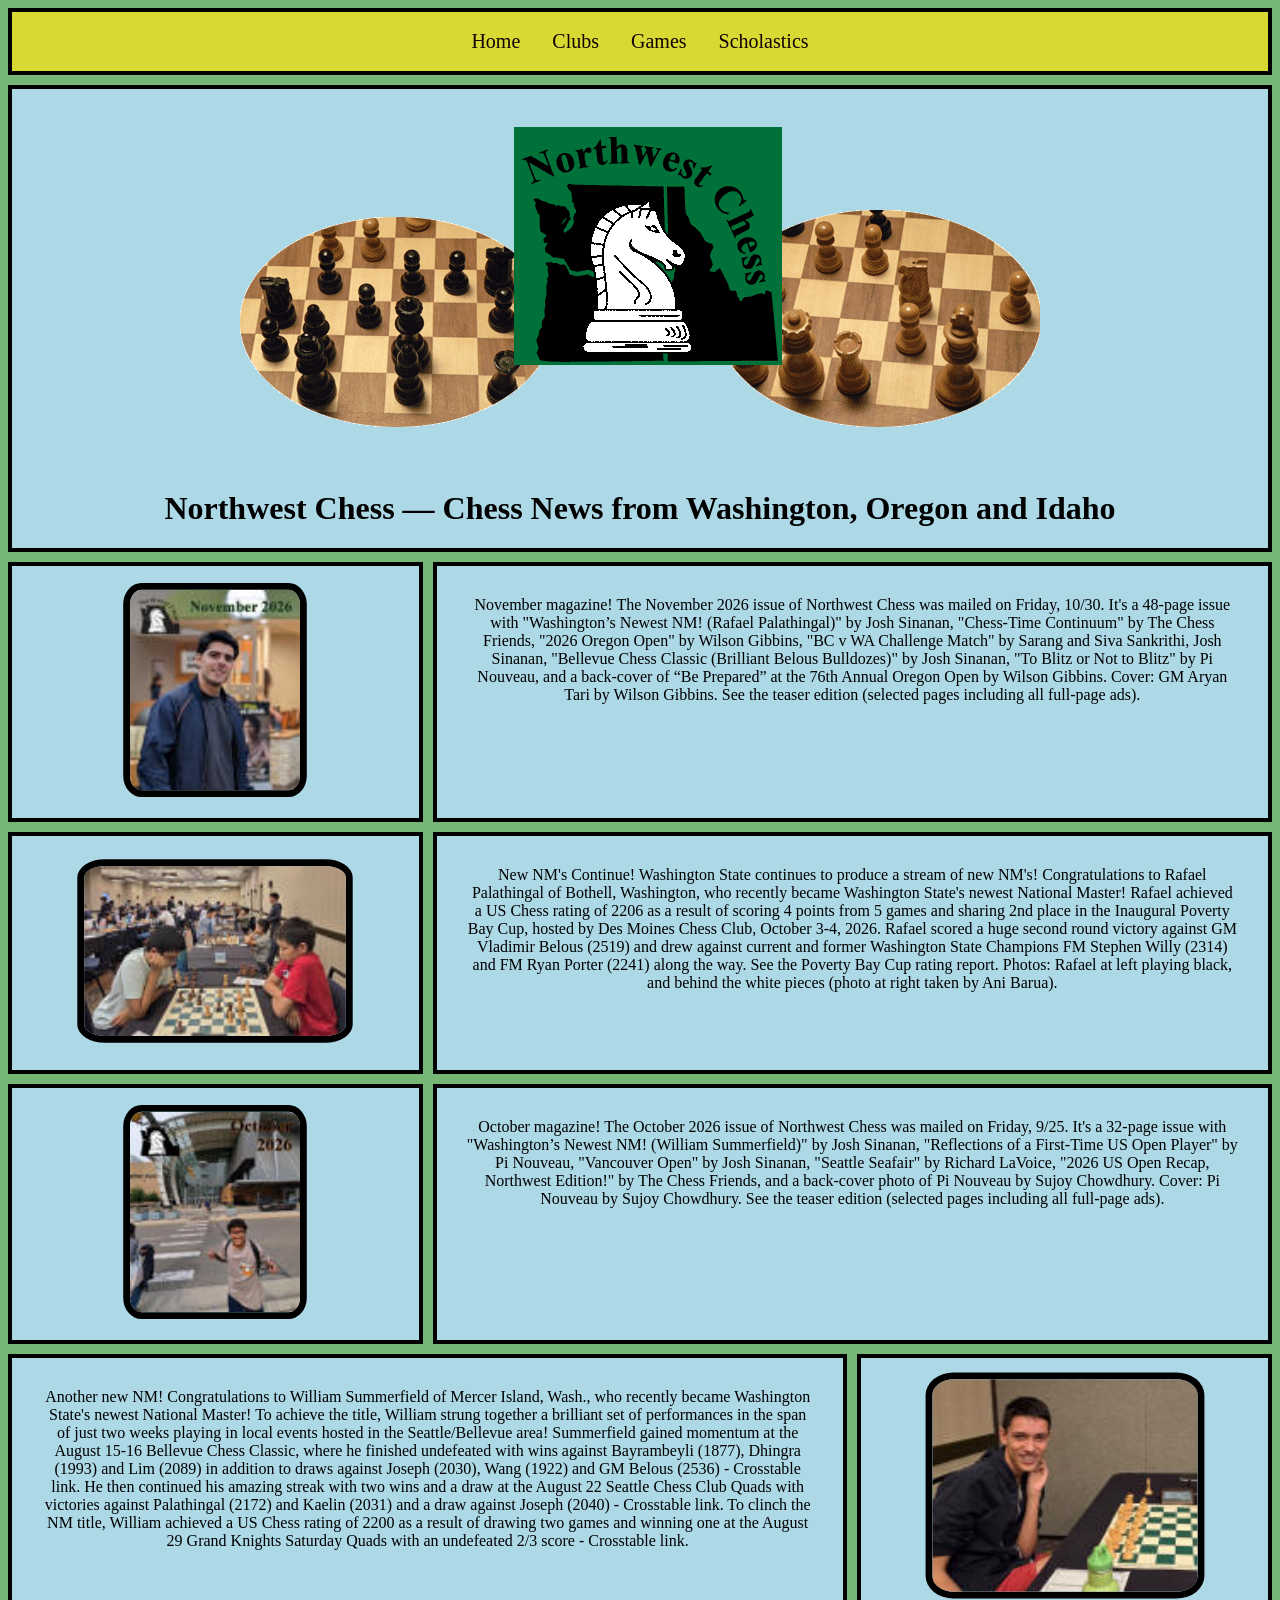
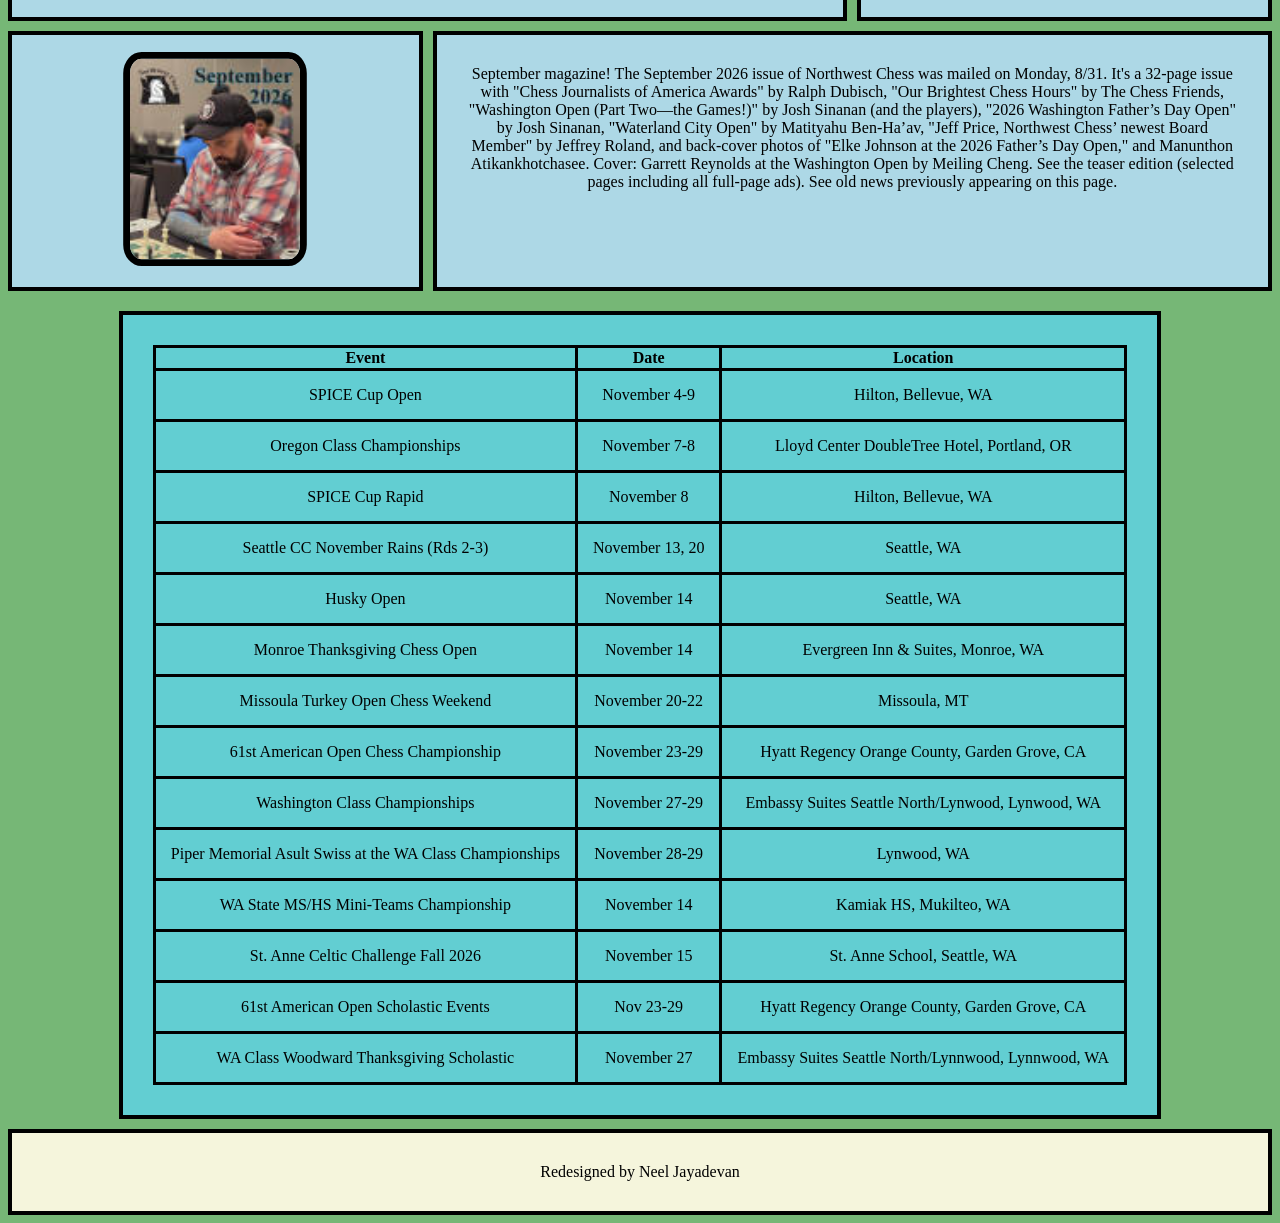
==== index.html @ 4ca31f3a "table" ====
<!DOCTYPE html>
<html lang="en">
<head>
    <meta charset="UTF-8">
    <meta name="viewport" content="width=device-width, initial-scale=1.0">
    <title>Welcome to Northwest Chess!</title>
    <link rel="stylesheet" href="css/style.css">
</head>
<body>
    <div class="grid-container">
        <div style="background-color: rgb(217, 217, 52);" class="nav-menu grid-item nav">
            <ul class="nav">
                <li><a href="index.html">Home</a></li>
                <li><a href="">Clubs</a></li>
                <li><a href="">Games</a></li>
                <li><a href="">Scholastics</a></li>
            </ul>
        </div>
        <div class="grid-item main-img"><img class="image1" src="images/NWC_banner.png">
            <h1>Northwest Chess — Chess News from Washington, Oregon and Idaho</h1>
        </div>
        <div class="grid-item main1">November magazine! The November 2026 issue of Northwest Chess was mailed on Friday, 10/30. It's a 48-page issue with "Washington’s Newest NM! (Rafael Palathingal)" by Josh Sinanan, "Chess-Time Continuum" by The Chess Friends, "2026 Oregon Open" by Wilson Gibbins, "BC v WA Challenge Match" by Sarang and Siva Sankrithi, Josh Sinanan, "Bellevue Chess Classic (Brilliant Belous Bulldozes)" by Josh Sinanan, "To Blitz or Not to Blitz" by Pi Nouveau, and a back-cover of “Be Prepared” at the 76th Annual Oregon Open by Wilson Gibbins. Cover: GM Aryan Tari by Wilson Gibbins. See the teaser edition (selected pages including all full-page ads).</div>
        <div class="grid-item main2">New NM's Continue! Washington State continues to produce a stream of new NM's! Congratulations to Rafael Palathingal of Bothell, Washington, who recently became Washington State's newest National Master! Rafael achieved a US Chess rating of 2206 as a result of scoring 4 points from 5 games and sharing 2nd place in the Inaugural Poverty Bay Cup, hosted by Des Moines Chess Club, October 3-4, 2026. Rafael scored a huge second round victory against GM Vladimir Belous (2519) and drew against current and former Washington State Champions FM Stephen Willy (2314) and FM Ryan Porter (2241) along the way. See the Poverty Bay Cup rating report. Photos: Rafael at left playing black, and behind the white pieces (photo at right taken by Ani Barua).</div>
        <div class="grid-item main3">October magazine! The October 2026 issue of Northwest Chess was mailed on Friday, 9/25. It's a 32-page issue with "Washington’s Newest NM! (William Summerfield)" by Josh Sinanan, "Reflections of a First-Time US Open Player" by Pi Nouveau, "Vancouver Open" by Josh Sinanan, "Seattle Seafair" by Richard LaVoice, "2026 US Open Recap, Northwest Edition!" by The Chess Friends, and a back-cover photo of Pi Nouveau by Sujoy Chowdhury. Cover: Pi Nouveau by Sujoy Chowdhury. See the teaser edition (selected pages including all full-page ads).</div>
        <div class="grid-item main4">Another new NM! Congratulations to William Summerfield of Mercer Island, Wash., who recently became Washington State's newest National Master! To achieve the title, William strung together a brilliant set of performances in the span of just two weeks playing in local events hosted in the Seattle/Bellevue area! Summerfield gained momentum at the August 15-16 Bellevue Chess Classic, where he finished undefeated with wins against Bayrambeyli (1877), Dhingra (1993) and Lim (2089) in addition to draws against Joseph (2030), Wang (1922) and GM Belous (2536) - Crosstable link. He then continued his amazing streak with two wins and a draw at the August 22 Seattle Chess Club Quads with victories against Palathingal (2172) and Kaelin (2031) and a draw against Joseph (2040) - Crosstable link. To clinch the NM title, William achieved a US Chess rating of 2200 as a result of drawing two games and winning one at the August 29 Grand Knights Saturday Quads with an undefeated 2/3 score - Crosstable link.</div>
        <div class="grid-item main5">September magazine! The September 2026 issue of Northwest Chess was mailed on Monday, 8/31. It's a 32-page issue with "Chess Journalists of America Awards" by Ralph Dubisch, "Our Brightest Chess Hours" by The Chess Friends, "Washington Open (Part Two—the Games!)" by Josh Sinanan (and the players), "2026 Washington Father’s Day Open" by Josh Sinanan, "Waterland City Open" by Matityahu Ben-Ha’av, "Jeff Price, Northwest Chess’ newest Board Member" by Jeffrey Roland, and back-cover photos of "Elke Johnson at the 2026 Father’s Day Open," and Manunthon Atikankhotchasee. Cover: Garrett Reynolds at the Washington Open by Meiling Cheng. See the teaser edition (selected pages including all full-page ads). See old news previously appearing on this page.</div>

        <div class="grid-item" style="grid-row: 3; grid-column: 1 / span 1;">
            <img class="sub-images" src="images/image1.jpg" alt="">
        </div>
        <div class="grid-item" style="grid-row: 4; grid-column: 1 / span 1;">
            <img class="sub-images" src="images/image2.jpg" alt="">
        </div>
        <div class="grid-item" style="grid-row: 5; grid-column: 1 / span 1;">
            <img class="sub-images" src="images/image4.jpg" alt="">
        </div>
        <div class="grid-item" style="grid-row: 6; grid-column: 3 / span 1;">
            <img class="sub-images" src="images/image5.jpeg" alt="">
        </div>
        <div class="grid-item" style="grid-row: 7; grid-column: 1 / span 1;">
            <img class="sub-images" src="images/image6.jpg" alt="">
        </div>
        <div class="grid-item table1">
            <table style="border-collapse: collapse; width: auto;">
                <tr>
                    <th>Event</th>
                    <th>Date</th>
                    <th>Location</th>
                </tr>
                <tr>
                    <td>SPICE Cup Open</td>
                    <td>November 4-9</td>
                    <td>Hilton, Bellevue, WA</td>
                </tr>
                <tr>
                    <td>Oregon Class Championships</td>
                    <td>November 7-8</td>
                    <td>Lloyd Center DoubleTree Hotel, Portland, OR</td>
                </tr>
                <tr>
                    <td>SPICE Cup Rapid</td>
                    <td>November 8</td>
                    <td>Hilton, Bellevue, WA</td>
                </tr>
                <tr>
                    <td>Seattle CC November Rains (Rds 2-3)</td>
                    <td>November 13, 20</td>
                    <td>Seattle, WA</td>
                </tr>
                <tr>
                    <td>Husky Open</td>
                    <td>November 14</td>
                    <td>Seattle, WA</td>
                </tr>
                <tr>
                    <td>Monroe Thanksgiving Chess Open</td>
                    <td>November 14</td>
                    <td>Evergreen Inn & Suites, Monroe, WA</td>
                </tr>
                <tr>
                    <td>Missoula Turkey Open Chess Weekend</td>
                    <td>November 20-22</td>
                    <td>Missoula, MT</td>
                </tr>
                <tr>
                    <td>61st American Open Chess Championship</td>
                    <td>November 23-29</td>
                    <td>Hyatt Regency Orange County, Garden Grove, CA</td>
                </tr>
                <tr>
                    <td>Washington Class Championships</td>
                    <td>November 27-29</td>
                    <td>Embassy Suites Seattle North/Lynwood, Lynwood, WA</td>
                </tr>
                <tr>
                    <td>Piper Memorial Asult Swiss at the WA Class Championships</td>
                    <td>November 28-29</td>
                    <td>Lynwood, WA</td>
                </tr>
                <tr>
                    <td>WA State MS/HS Mini-Teams Championship</td>
                    <td>November 14</td>
                    <td>Kamiak HS, Mukilteo, WA</td>
                </tr>
                <tr>
                    <td>St. Anne Celtic Challenge Fall 2026</td>
                    <td>November 15</td>
                    <td>St. Anne School, Seattle, WA</td>
                </tr>
                <tr>
                    <td>61st American Open Scholastic Events</td>
                    <td>Nov 23-29</td>
                    <td>Hyatt Regency Orange County, Garden Grove, CA</td>
                </tr>
                <tr>
                    <td>WA Class Woodward Thanksgiving Scholastic</td>
                    <td>November 27</td>
                    <td>Embassy Suites Seattle North/Lynnwood, Lynnwood, WA</td>
                </tr>
            </table>
        </div>
        <div class="footers grid-item">
            <footer>Redesigned by Neel Jayadevan</footer>
        </div>
    </div>
</body>
</html>
---- css/style.css ----
.nav {
    list-style-type: none;
    background-color: rgb(217, 217, 52);
    margin: 0;
    padding: 0;
    overflow: hidden;
    justify-content: center;
    display: flex;
    position: sticky;
    top: 0;
    padding: 5px;
    z-index: 1000;
}
ul.nav li a {
    display: block;
    padding: 8px 16px;
    color: rgb(17, 2, 2);
    text-decoration: none;
    font-size: 20px;
}
ul.nav a:hover {
    background-color: gray;
    color: lightblue;
}
.grid-container {
    display: grid;
    grid-gap: 10px;
    grid-template-columns: repeat(3, 1fr);
}
.grid-item {
    border: 4px solid black;
    background-color: lightblue;
    text-align: center;
}
.nav-menu {
    grid-row: 1;
    grid-column: 1 / span 3;
}
.main-img {
    grid-row: 2;
    grid-column: 1 / span 3;
}
.image1 {
    max-height: 400px;
    max-width: 800px;
    margin: 3%;
}
.main1 {
    grid-row: 3;
    grid-column: 2 / span 2;
    padding: 30px;
}
.main2 {
    grid-row: 4;
    grid-column: 2 / span 2;
    padding: 30px;
}
.main3 {
    grid-row: 5;
    grid-column: 2 / span 2;
    padding: 30px;
}
.main4 {
    grid-row: 6;
    grid-column: 1 / span 2;
    padding: 30px;
}
.main5 {
    grid-row: 7;
    grid-column: 2 / span 2;
    padding: 30px;
}
body {
    background-color: rgb(118, 183, 118);
}
.sub-images {
    border: 4px solid black;
    border-radius: 10%;
    transform: scale(1.7);
    margin: 15%;
}
.footers {
    grid-row: 10;
    grid-column: 1 / span 3;
    padding: 30px;
    background-color: beige;
}
.table1 {
    grid-row: 9;
    grid-column: 1 / span 3;
    padding: 30px;
    background-color: rgb(98, 206, 210);
    margin: auto;
}
table, th, td {
    border: solid;
}
td {
    padding: 15px;
}
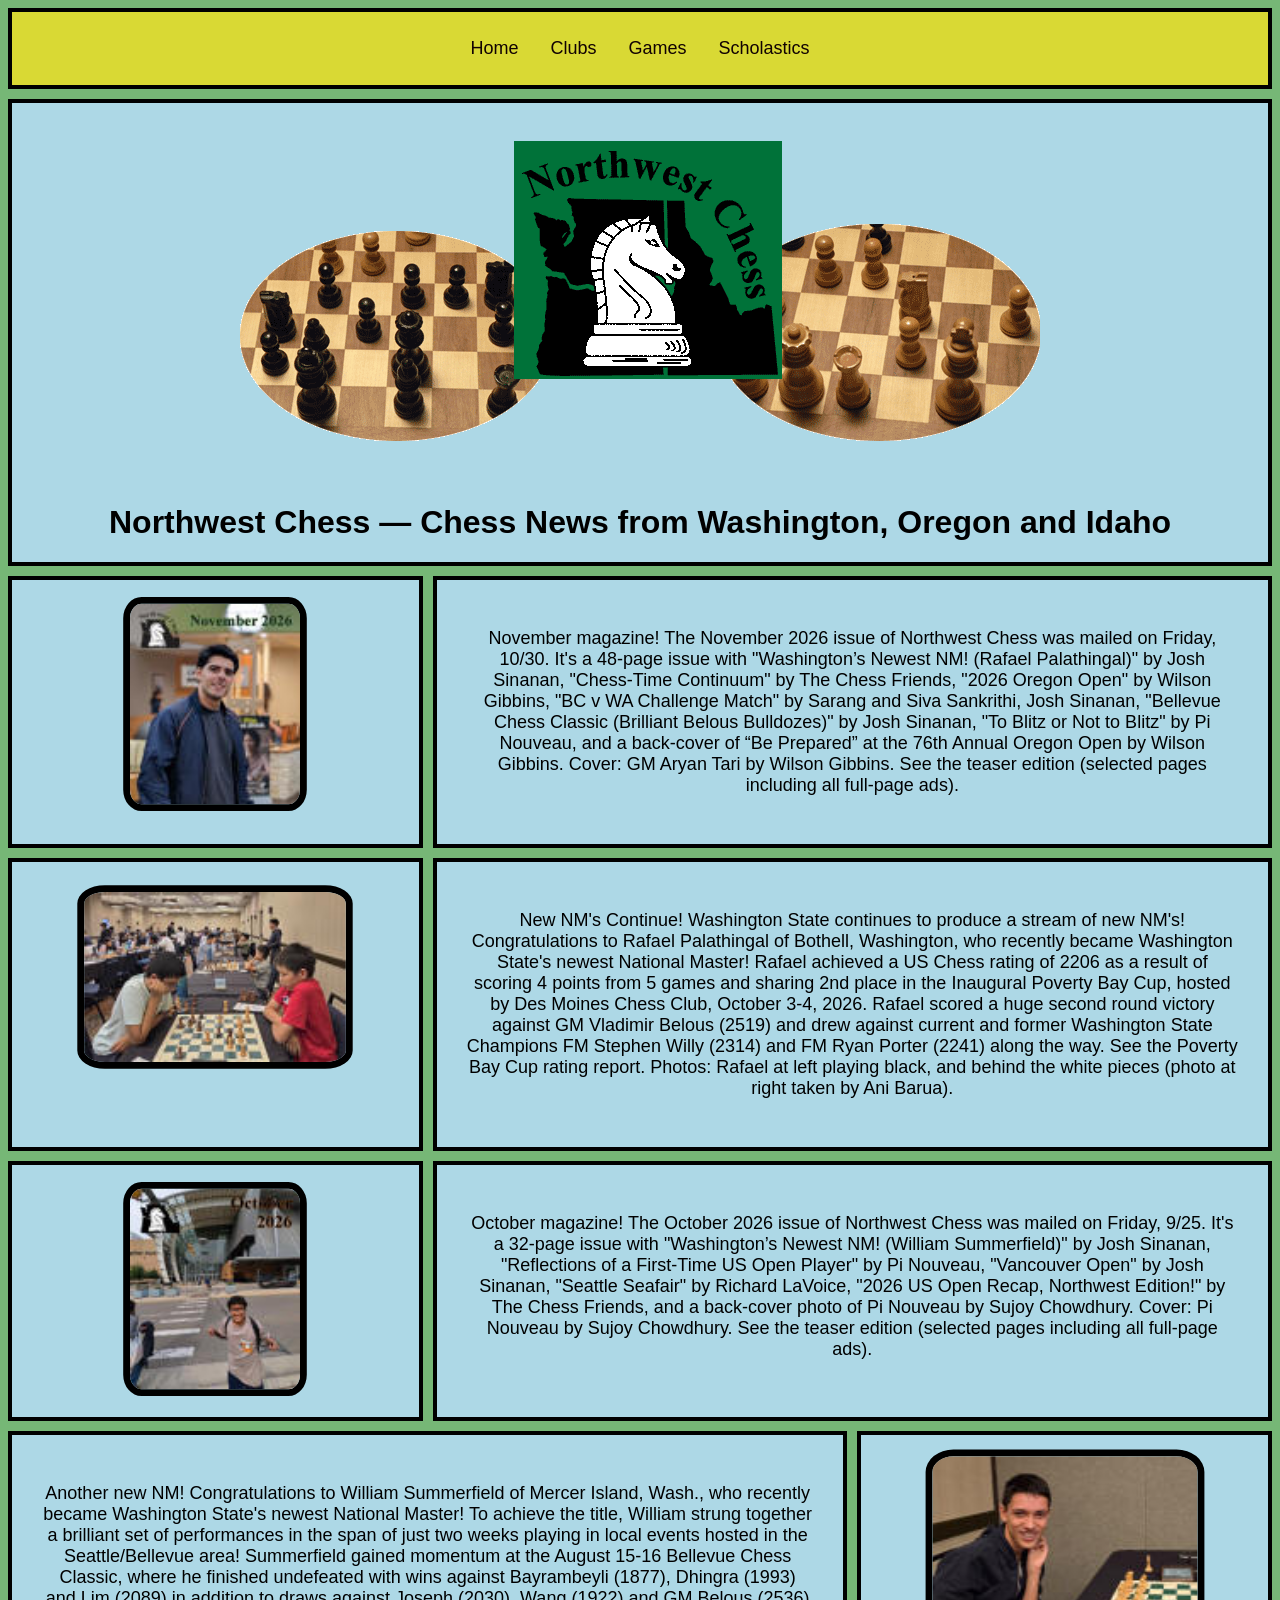
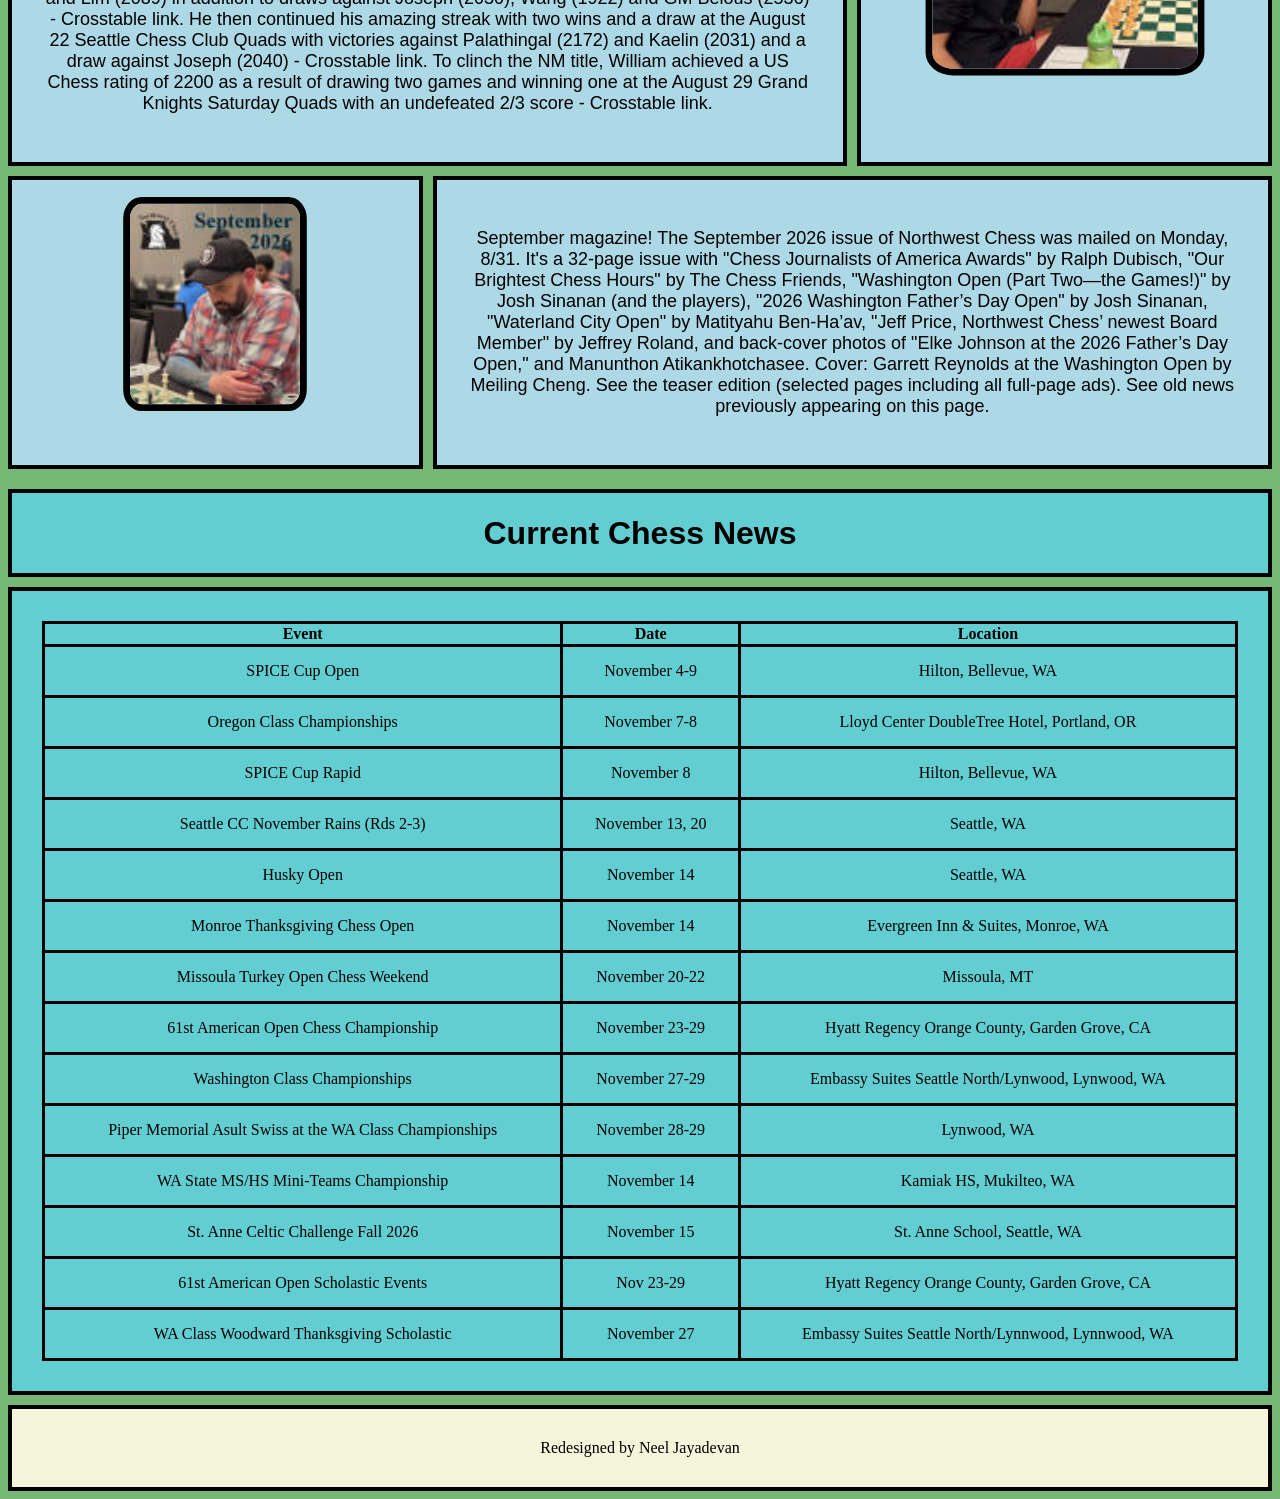
==== commit 981e8271: "tables" ====
--- a/index.html
+++ b/index.html
@@ -10,20 +10,20 @@
     <div class="grid-container">
         <div style="background-color: rgb(217, 217, 52);" class="nav-menu grid-item nav">
             <ul class="nav">
-                <li><a href="index.html">Home</a></li>
-                <li><a href="">Clubs</a></li>
-                <li><a href="">Games</a></li>
-                <li><a href="">Scholastics</a></li>
+                <li><a href="index.html"><p>Home</p></a></li>
+                <li><a href=""><p>Clubs</p></a></li>
+                <li><a href=""><p>Games</p></a></li>
+                <li><a href=""><p>Scholastics</p></a></li>
             </ul>
         </div>
         <div class="grid-item main-img"><img class="image1" src="images/NWC_banner.png">
             <h1>Northwest Chess — Chess News from Washington, Oregon and Idaho</h1>
         </div>
-        <div class="grid-item main1">November magazine! The November 2026 issue of Northwest Chess was mailed on Friday, 10/30. It's a 48-page issue with "Washington’s Newest NM! (Rafael Palathingal)" by Josh Sinanan, "Chess-Time Continuum" by The Chess Friends, "2026 Oregon Open" by Wilson Gibbins, "BC v WA Challenge Match" by Sarang and Siva Sankrithi, Josh Sinanan, "Bellevue Chess Classic (Brilliant Belous Bulldozes)" by Josh Sinanan, "To Blitz or Not to Blitz" by Pi Nouveau, and a back-cover of “Be Prepared” at the 76th Annual Oregon Open by Wilson Gibbins. Cover: GM Aryan Tari by Wilson Gibbins. See the teaser edition (selected pages including all full-page ads).</div>
-        <div class="grid-item main2">New NM's Continue! Washington State continues to produce a stream of new NM's! Congratulations to Rafael Palathingal of Bothell, Washington, who recently became Washington State's newest National Master! Rafael achieved a US Chess rating of 2206 as a result of scoring 4 points from 5 games and sharing 2nd place in the Inaugural Poverty Bay Cup, hosted by Des Moines Chess Club, October 3-4, 2026. Rafael scored a huge second round victory against GM Vladimir Belous (2519) and drew against current and former Washington State Champions FM Stephen Willy (2314) and FM Ryan Porter (2241) along the way. See the Poverty Bay Cup rating report. Photos: Rafael at left playing black, and behind the white pieces (photo at right taken by Ani Barua).</div>
-        <div class="grid-item main3">October magazine! The October 2026 issue of Northwest Chess was mailed on Friday, 9/25. It's a 32-page issue with "Washington’s Newest NM! (William Summerfield)" by Josh Sinanan, "Reflections of a First-Time US Open Player" by Pi Nouveau, "Vancouver Open" by Josh Sinanan, "Seattle Seafair" by Richard LaVoice, "2026 US Open Recap, Northwest Edition!" by The Chess Friends, and a back-cover photo of Pi Nouveau by Sujoy Chowdhury. Cover: Pi Nouveau by Sujoy Chowdhury. See the teaser edition (selected pages including all full-page ads).</div>
-        <div class="grid-item main4">Another new NM! Congratulations to William Summerfield of Mercer Island, Wash., who recently became Washington State's newest National Master! To achieve the title, William strung together a brilliant set of performances in the span of just two weeks playing in local events hosted in the Seattle/Bellevue area! Summerfield gained momentum at the August 15-16 Bellevue Chess Classic, where he finished undefeated with wins against Bayrambeyli (1877), Dhingra (1993) and Lim (2089) in addition to draws against Joseph (2030), Wang (1922) and GM Belous (2536) - Crosstable link. He then continued his amazing streak with two wins and a draw at the August 22 Seattle Chess Club Quads with victories against Palathingal (2172) and Kaelin (2031) and a draw against Joseph (2040) - Crosstable link. To clinch the NM title, William achieved a US Chess rating of 2200 as a result of drawing two games and winning one at the August 29 Grand Knights Saturday Quads with an undefeated 2/3 score - Crosstable link.</div>
-        <div class="grid-item main5">September magazine! The September 2026 issue of Northwest Chess was mailed on Monday, 8/31. It's a 32-page issue with "Chess Journalists of America Awards" by Ralph Dubisch, "Our Brightest Chess Hours" by The Chess Friends, "Washington Open (Part Two—the Games!)" by Josh Sinanan (and the players), "2026 Washington Father’s Day Open" by Josh Sinanan, "Waterland City Open" by Matityahu Ben-Ha’av, "Jeff Price, Northwest Chess’ newest Board Member" by Jeffrey Roland, and back-cover photos of "Elke Johnson at the 2026 Father’s Day Open," and Manunthon Atikankhotchasee. Cover: Garrett Reynolds at the Washington Open by Meiling Cheng. See the teaser edition (selected pages including all full-page ads). See old news previously appearing on this page.</div>
+        <div class="grid-item main1"><p>November magazine! The November 2026 issue of Northwest Chess was mailed on Friday, 10/30. It's a 48-page issue with "Washington’s Newest NM! (Rafael Palathingal)" by Josh Sinanan, "Chess-Time Continuum" by The Chess Friends, "2026 Oregon Open" by Wilson Gibbins, "BC v WA Challenge Match" by Sarang and Siva Sankrithi, Josh Sinanan, "Bellevue Chess Classic (Brilliant Belous Bulldozes)" by Josh Sinanan, "To Blitz or Not to Blitz" by Pi Nouveau, and a back-cover of “Be Prepared” at the 76th Annual Oregon Open by Wilson Gibbins. Cover: GM Aryan Tari by Wilson Gibbins. See the teaser edition (selected pages including all full-page ads).</p></div>
+        <div class="grid-item main2"><p>New NM's Continue! Washington State continues to produce a stream of new NM's! Congratulations to Rafael Palathingal of Bothell, Washington, who recently became Washington State's newest National Master! Rafael achieved a US Chess rating of 2206 as a result of scoring 4 points from 5 games and sharing 2nd place in the Inaugural Poverty Bay Cup, hosted by Des Moines Chess Club, October 3-4, 2026. Rafael scored a huge second round victory against GM Vladimir Belous (2519) and drew against current and former Washington State Champions FM Stephen Willy (2314) and FM Ryan Porter (2241) along the way. See the Poverty Bay Cup rating report. Photos: Rafael at left playing black, and behind the white pieces (photo at right taken by Ani Barua).</p></div>
+        <div class="grid-item main3"><p>October magazine! The October 2026 issue of Northwest Chess was mailed on Friday, 9/25. It's a 32-page issue with "Washington’s Newest NM! (William Summerfield)" by Josh Sinanan, "Reflections of a First-Time US Open Player" by Pi Nouveau, "Vancouver Open" by Josh Sinanan, "Seattle Seafair" by Richard LaVoice, "2026 US Open Recap, Northwest Edition!" by The Chess Friends, and a back-cover photo of Pi Nouveau by Sujoy Chowdhury. Cover: Pi Nouveau by Sujoy Chowdhury. See the teaser edition (selected pages including all full-page ads).</p></div>
+        <div class="grid-item main4"><p>Another new NM! Congratulations to William Summerfield of Mercer Island, Wash., who recently became Washington State's newest National Master! To achieve the title, William strung together a brilliant set of performances in the span of just two weeks playing in local events hosted in the Seattle/Bellevue area! Summerfield gained momentum at the August 15-16 Bellevue Chess Classic, where he finished undefeated with wins against Bayrambeyli (1877), Dhingra (1993) and Lim (2089) in addition to draws against Joseph (2030), Wang (1922) and GM Belous (2536) - Crosstable link. He then continued his amazing streak with two wins and a draw at the August 22 Seattle Chess Club Quads with victories against Palathingal (2172) and Kaelin (2031) and a draw against Joseph (2040) - Crosstable link. To clinch the NM title, William achieved a US Chess rating of 2200 as a result of drawing two games and winning one at the August 29 Grand Knights Saturday Quads with an undefeated 2/3 score - Crosstable link.</p></div>
+        <div class="grid-item main5"><p>September magazine! The September 2026 issue of Northwest Chess was mailed on Monday, 8/31. It's a 32-page issue with "Chess Journalists of America Awards" by Ralph Dubisch, "Our Brightest Chess Hours" by The Chess Friends, "Washington Open (Part Two—the Games!)" by Josh Sinanan (and the players), "2026 Washington Father’s Day Open" by Josh Sinanan, "Waterland City Open" by Matityahu Ben-Ha’av, "Jeff Price, Northwest Chess’ newest Board Member" by Jeffrey Roland, and back-cover photos of "Elke Johnson at the 2026 Father’s Day Open," and Manunthon Atikankhotchasee. Cover: Garrett Reynolds at the Washington Open by Meiling Cheng. See the teaser edition (selected pages including all full-page ads). See old news previously appearing on this page.</p></div>
 
         <div class="grid-item" style="grid-row: 3; grid-column: 1 / span 1;">
             <img class="sub-images" src="images/image1.jpg" alt="">
@@ -40,8 +40,11 @@
         <div class="grid-item" style="grid-row: 7; grid-column: 1 / span 1;">
             <img class="sub-images" src="images/image6.jpg" alt="">
         </div>
+        <div class="grid-item headings">
+            <h1>Current Chess News</h1>
+        </div>
         <div class="grid-item table1">
-            <table style="border-collapse: collapse; width: auto;">
+            <table style="border-collapse: collapse; width: 100%;">
                 <tr>
                     <th>Event</th>
                     <th>Date</th>
--- a/css/style.css
+++ b/css/style.css
@@ -9,7 +9,6 @@
     display: flex;
     position: sticky;
     top: 0;
-    padding: 5px;
     z-index: 1000;
 }
 ul.nav li a {
@@ -17,7 +16,7 @@
     padding: 8px 16px;
     color: rgb(17, 2, 2);
     text-decoration: none;
-    font-size: 20px;
+    font-size: 30px;
 }
 ul.nav a:hover {
     background-color: gray;
@@ -81,21 +80,35 @@
     margin: 15%;
 }
 .footers {
-    grid-row: 10;
+    grid-row: 11;
     grid-column: 1 / span 3;
     padding: 30px;
     background-color: beige;
 }
 .table1 {
-    grid-row: 9;
+    grid-row: 10;
     grid-column: 1 / span 3;
     padding: 30px;
     background-color: rgb(98, 206, 210);
-    margin: auto;
 }
 table, th, td {
     border: solid;
 }
 td {
     padding: 15px;
+}
+.headings {
+    grid-row: 9;
+    grid-column: 1 / span 3;
+    background-color: rgb(98, 206, 210);
+}
+p {
+    font-size: large;
+    font-family: 'Gill Sans', 'Gill Sans MT', Calibri, 'Trebuchet MS', sans-serif;
+    font-style: normal;
+}
+h1 {
+    font-size: normal;
+    font-family: Verdana, Geneva, Tahoma, sans-serif;
+    font-style: normal;
 }
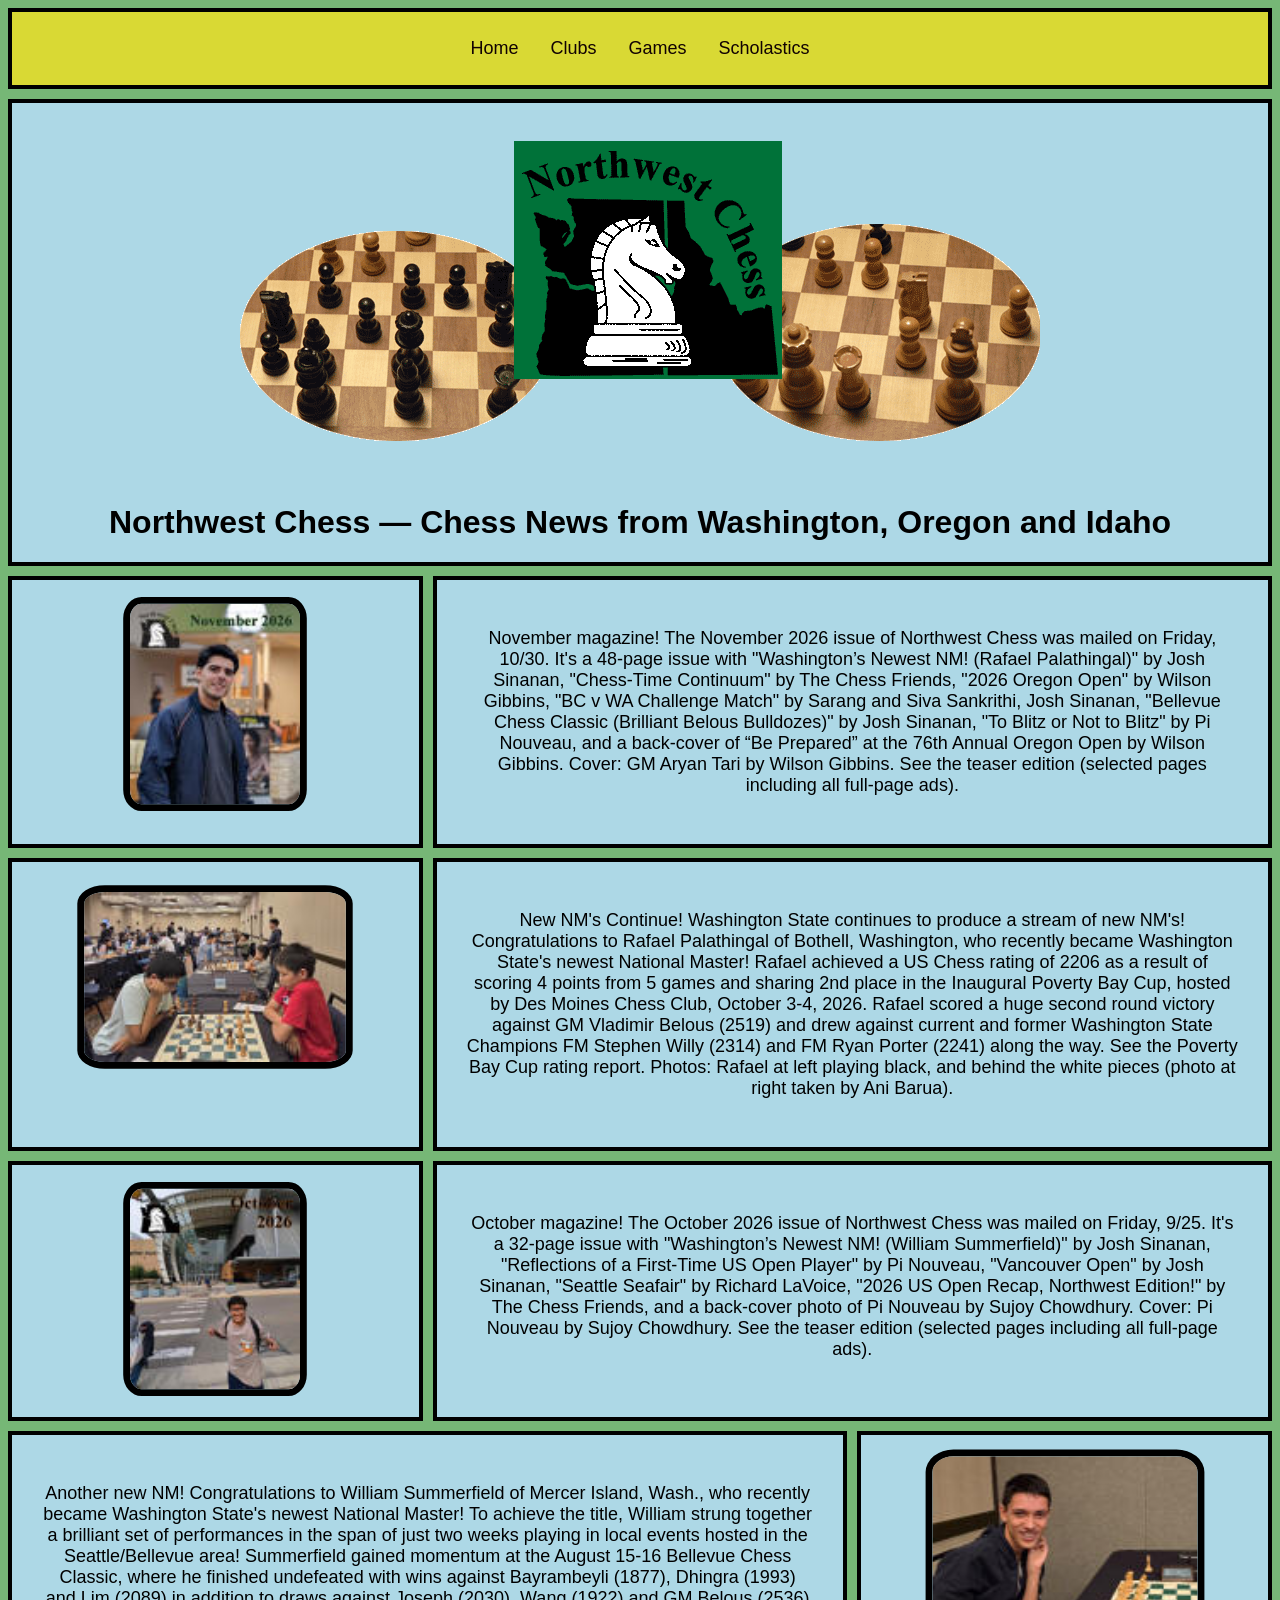
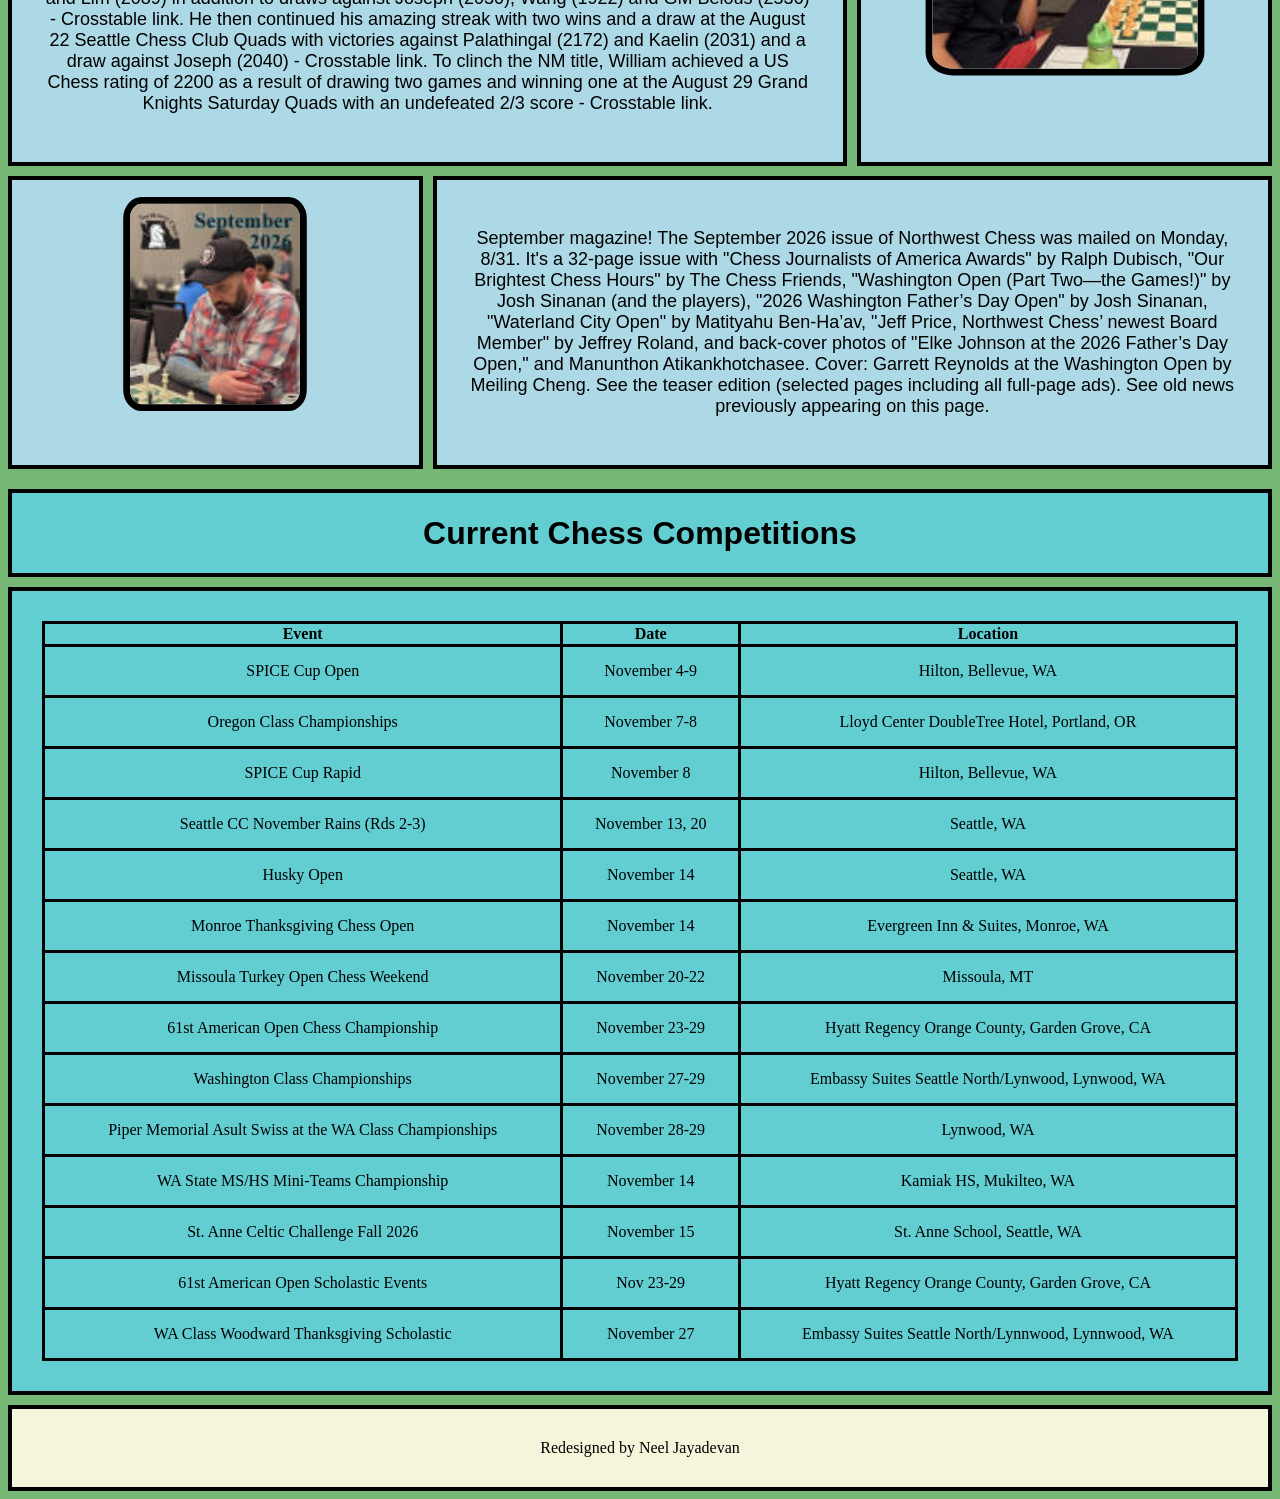
==== commit 738289c9: "renamed" ====
--- a/index.html
+++ b/index.html
@@ -41,7 +41,7 @@
             <img class="sub-images" src="images/image6.jpg" alt="">
         </div>
         <div class="grid-item headings">
-            <h1>Current Chess News</h1>
+            <h1>Current Chess Competitions</h1>
         </div>
         <div class="grid-item table1">
             <table style="border-collapse: collapse; width: 100%;">
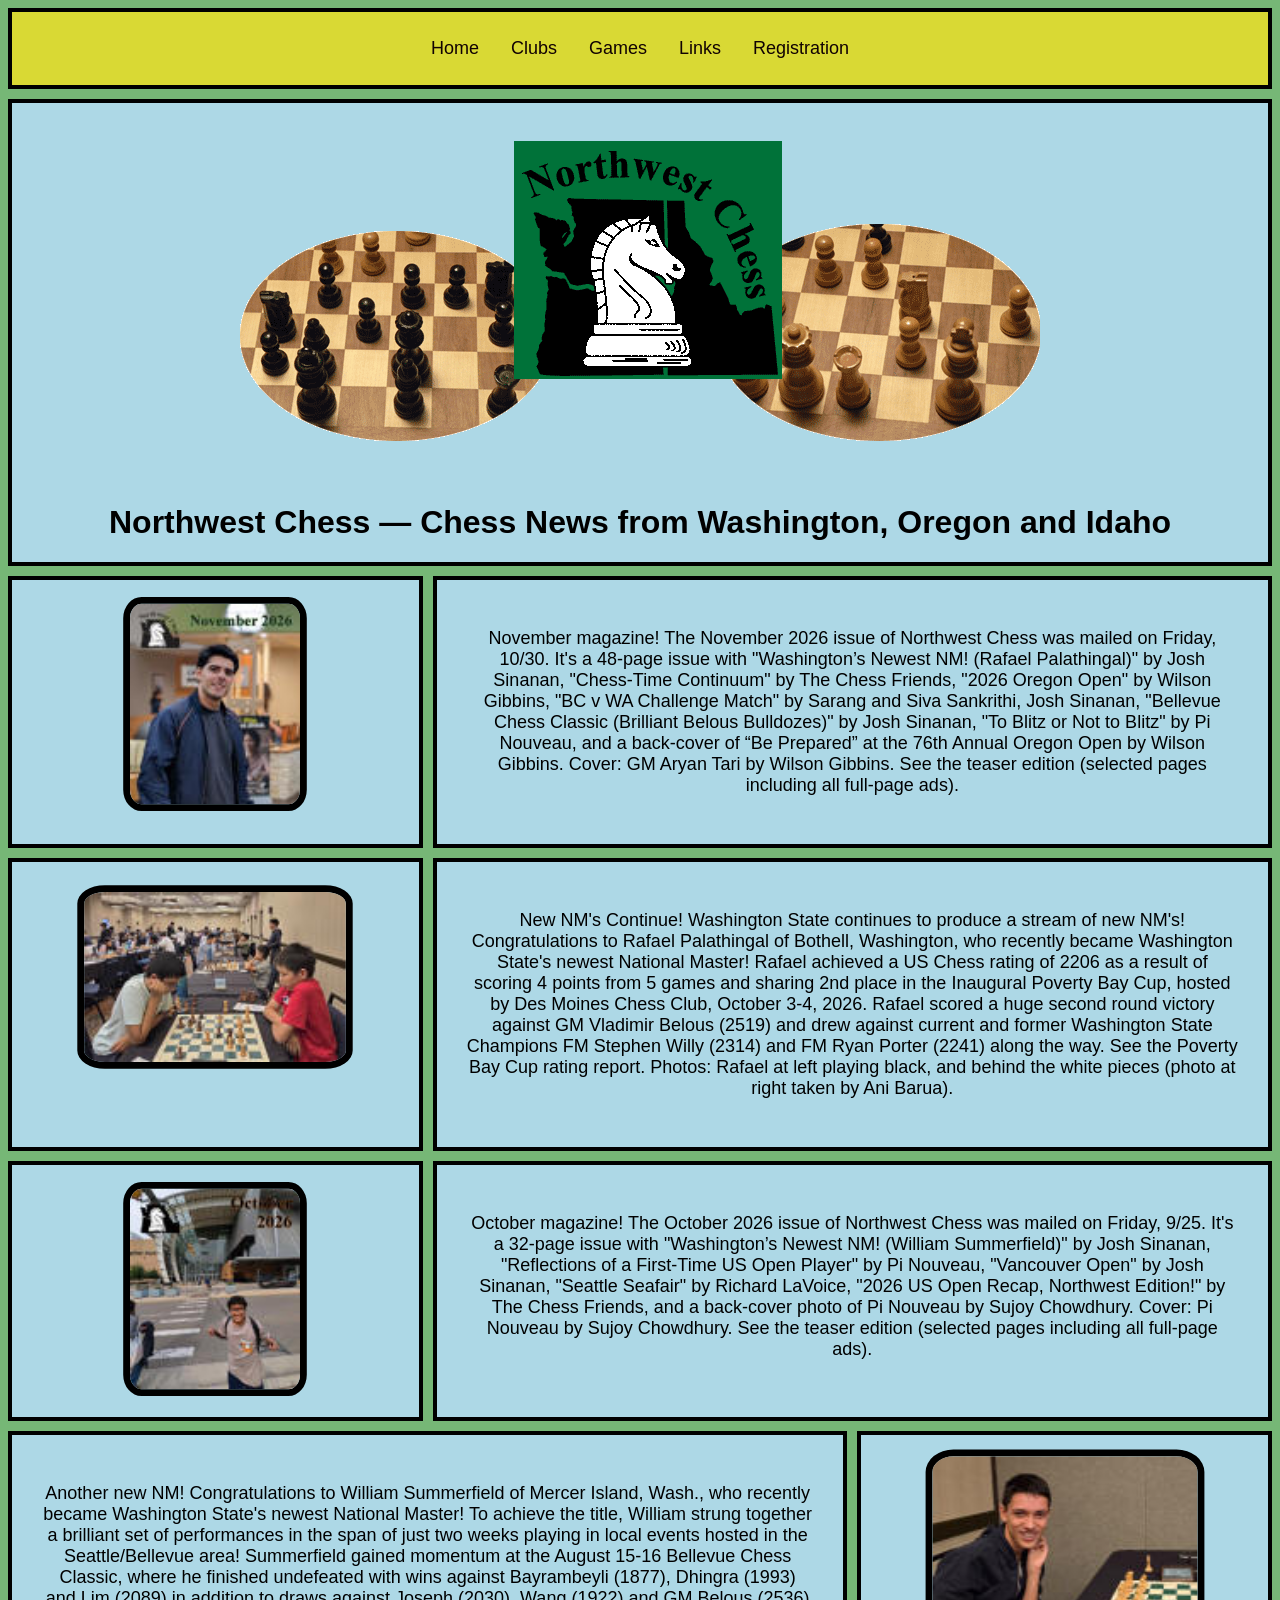
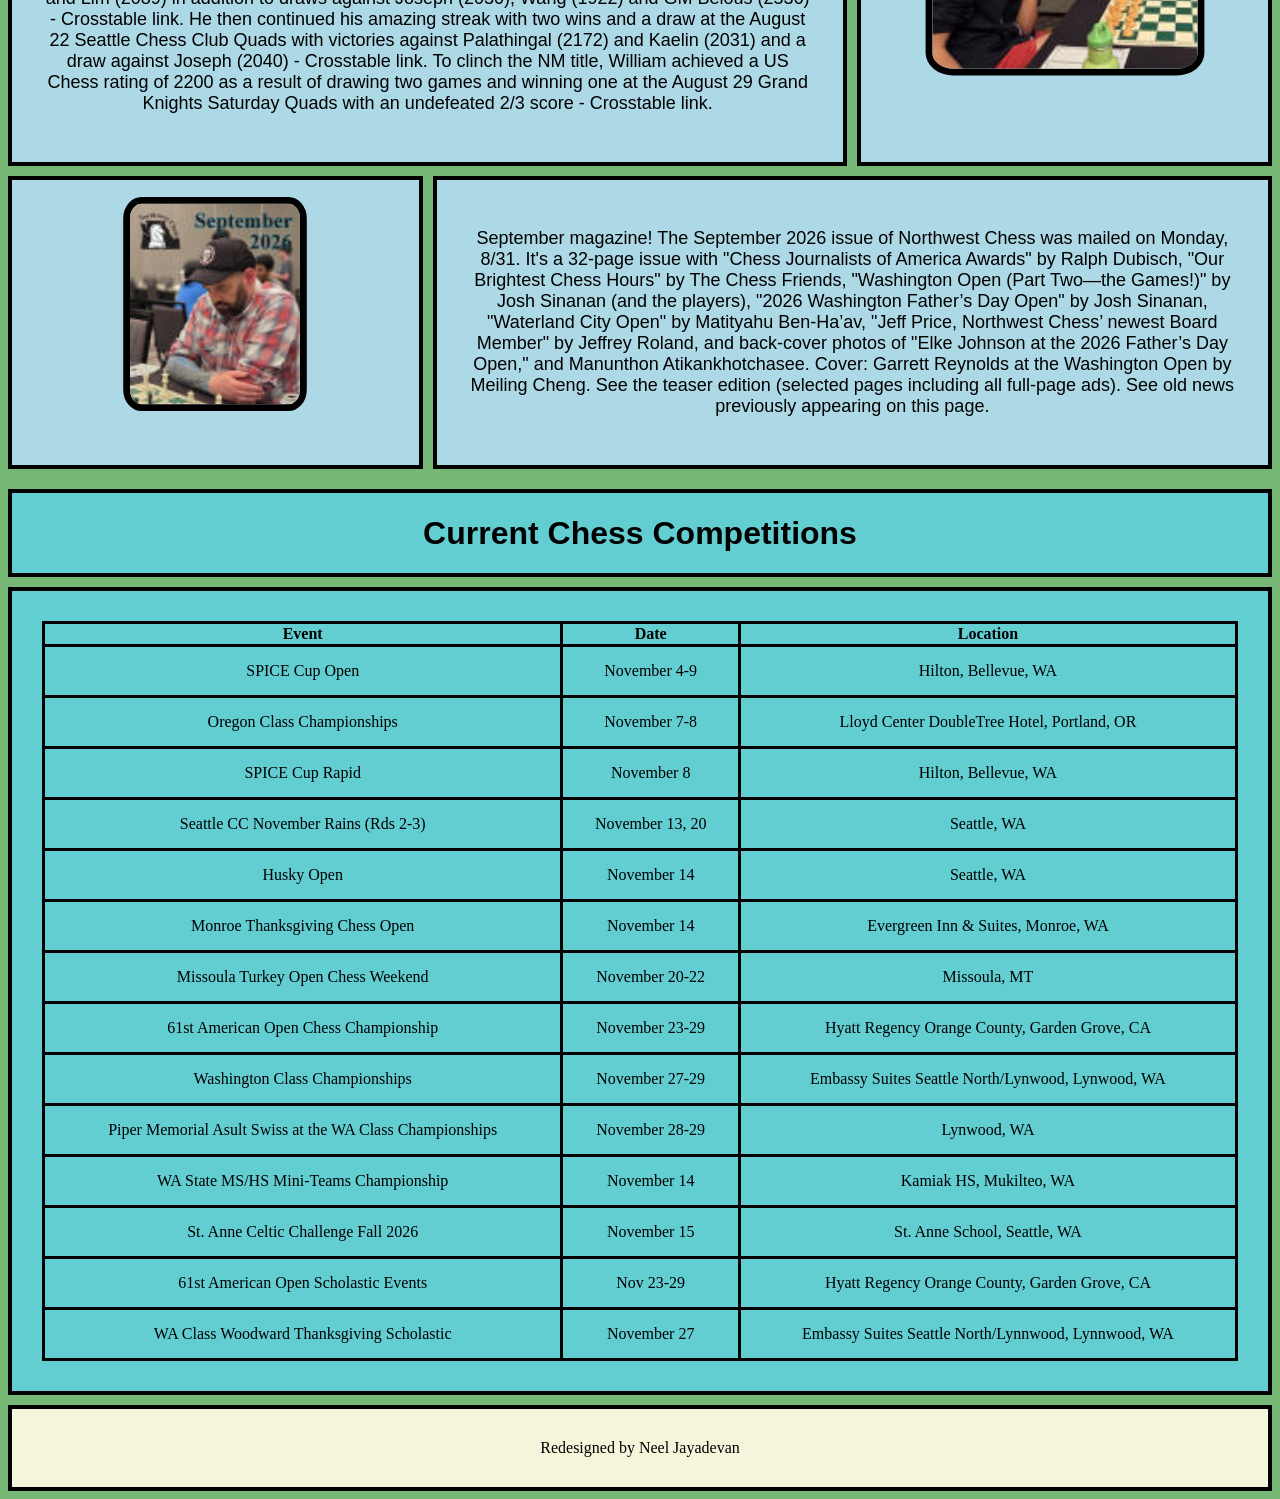
==== commit 8af8a30d: "other pages" ====
--- a/index.html
+++ b/index.html
@@ -11,9 +11,10 @@
         <div style="background-color: rgb(217, 217, 52);" class="nav-menu grid-item nav">
             <ul class="nav">
                 <li><a href="index.html"><p>Home</p></a></li>
-                <li><a href=""><p>Clubs</p></a></li>
-                <li><a href=""><p>Games</p></a></li>
-                <li><a href=""><p>Scholastics</p></a></li>
+                <li><a href="clubs.html"><p>Clubs</p></a></li>
+                <li><a href="games.html"><p>Games</p></a></li>
+                <li><a href="links.html"><p>Links</p></a></li>
+                <li><a href=""><p>Registration</p></a></li>
             </ul>
         </div>
         <div class="grid-item main-img"><img class="image1" src="images/NWC_banner.png">
--- a/css/style.css
+++ b/css/style.css
@@ -70,6 +70,36 @@
     grid-column: 2 / span 2;
     padding: 30px;
 }
+.main11 {
+    grid-row: 3;
+    grid-column: 1 / span 3;
+    padding: 30px;
+}
+.main22 {
+    grid-row: 4;
+    grid-column: 1 / span 3;
+    padding: 30px;
+}
+.main33 {
+    grid-row: 5;
+    grid-column: 1 / span 3;
+    padding: 30px;
+}
+.main44 {
+    grid-row: 6;
+    grid-column: 1 / span 3;
+    padding: 30px;
+}
+.main55 {
+    grid-row: 7;
+    grid-column: 1 / span 3;
+    padding: 30px;
+}
+.main66 {
+    grid-row: 8;
+    grid-column: 1 / span 3;
+    padding: 30px;
+}
 body {
     background-color: rgb(118, 183, 118);
 }
@@ -87,6 +117,24 @@
 }
 .table1 {
     grid-row: 10;
+    grid-column: 1 / span 3;
+    padding: 30px;
+    background-color: rgb(98, 206, 210);
+}
+.table2 {
+    grid-row: 4;
+    grid-column: 1 / span 3;
+    padding: 30px;
+    background-color: rgb(98, 206, 210);
+}
+.table3 {
+    grid-row: 6;
+    grid-column: 1 / span 3;
+    padding: 30px;
+    background-color: rgb(98, 206, 210);
+}
+.table4 {
+    grid-row: 8;
     grid-column: 1 / span 3;
     padding: 30px;
     background-color: rgb(98, 206, 210);
@@ -111,4 +159,19 @@
     font-size: normal;
     font-family: Verdana, Geneva, Tahoma, sans-serif;
     font-style: normal;
+}
+.headings2 {
+    grid-row: 3;
+    grid-column: 1 / span 3;
+    background-color: rgb(98, 206, 210);
+}
+.headings3 {
+    grid-row: 5;
+    grid-column: 1 / span 3;
+    background-color: rgb(98, 206, 210);
+}
+.headings4 {
+    grid-row: 7;
+    grid-column: 1 / span 3;
+    background-color: rgb(98, 206, 210);
 }
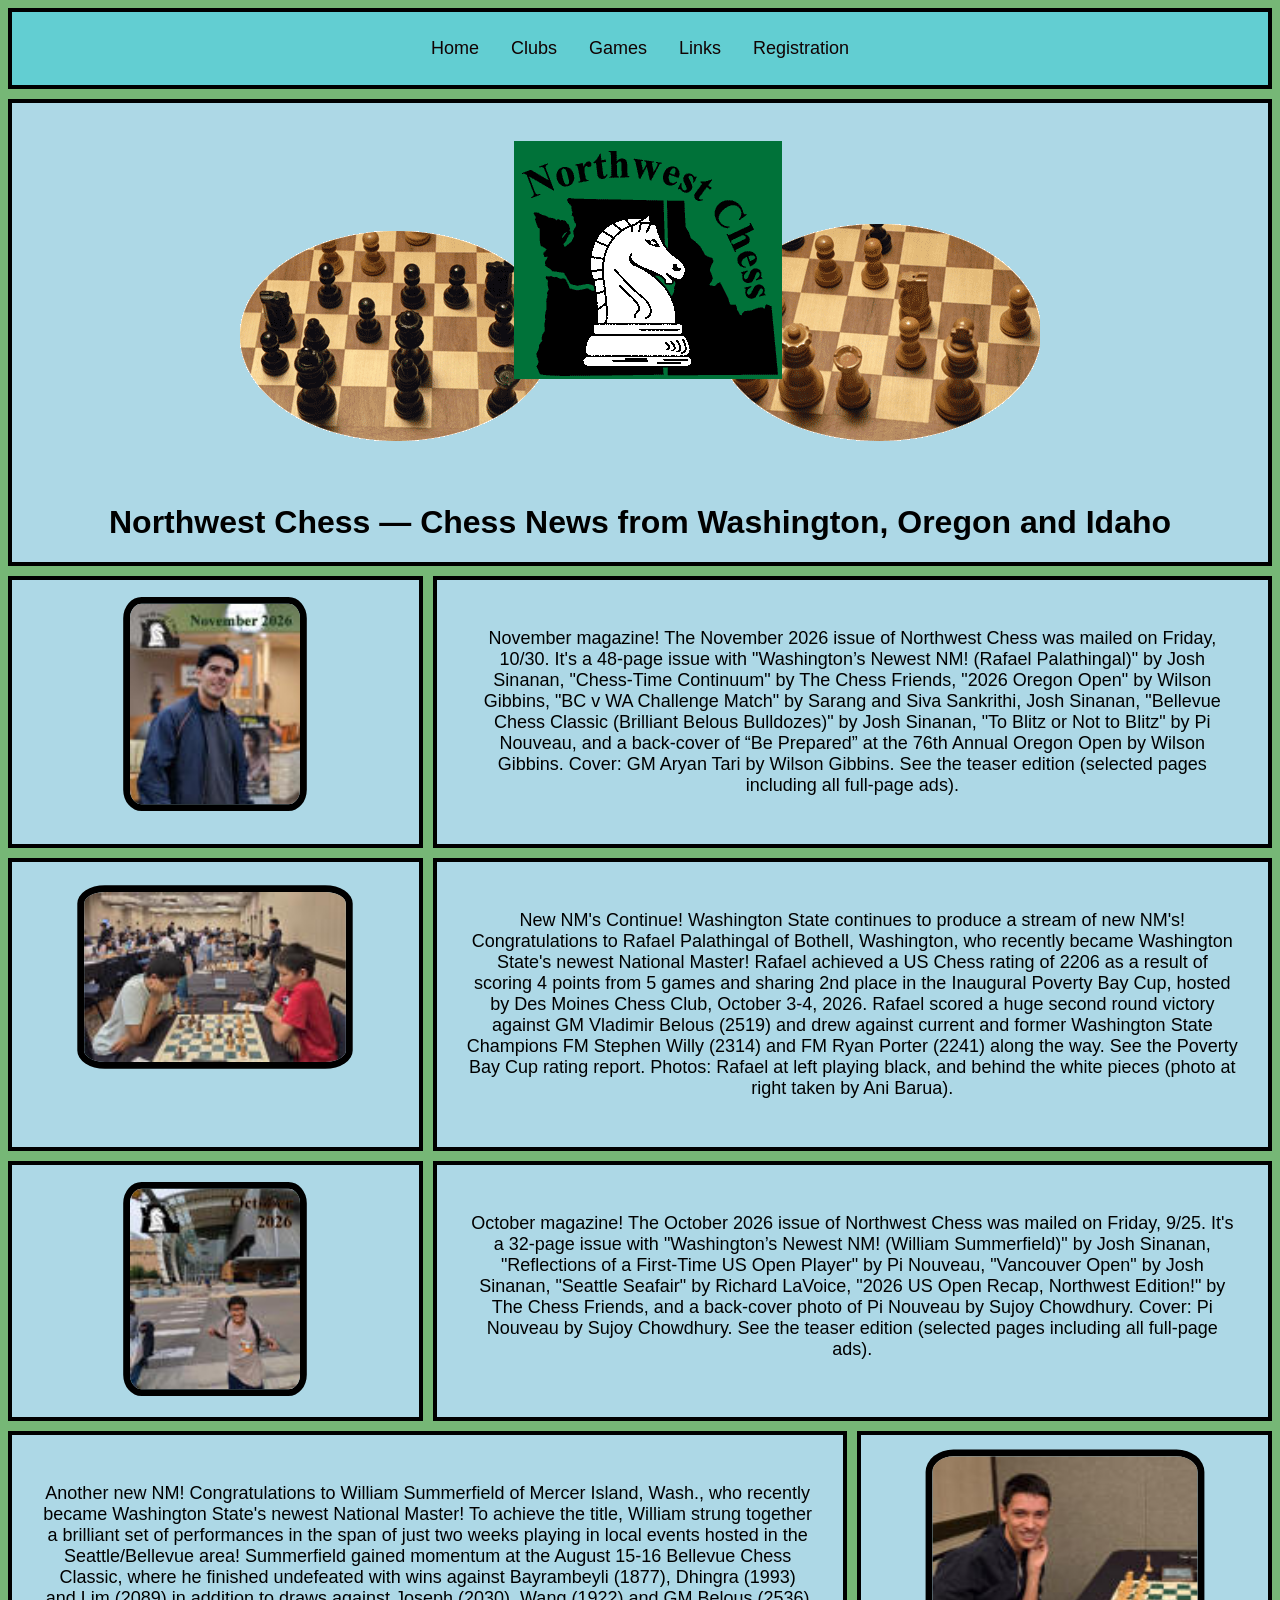
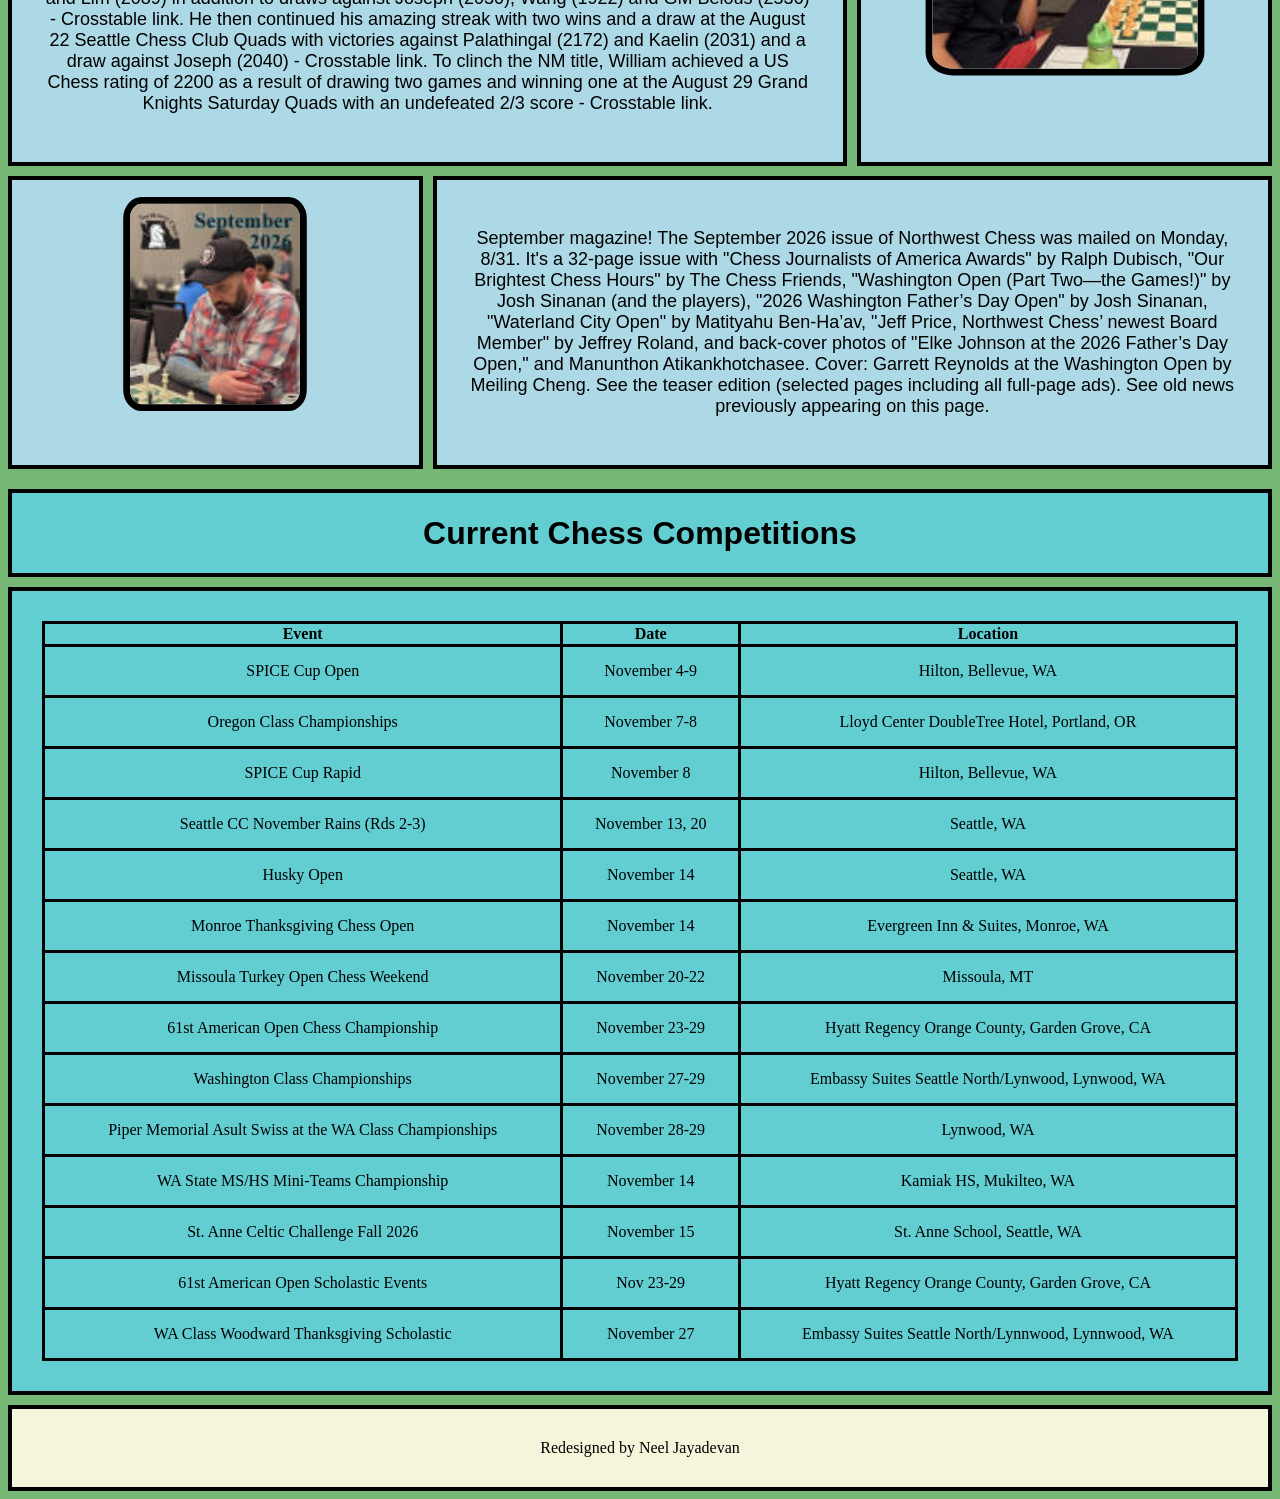
==== commit e1a4dc8f: "final site" ====
--- a/index.html
+++ b/index.html
@@ -8,13 +8,13 @@
 </head>
 <body>
     <div class="grid-container">
-        <div style="background-color: rgb(217, 217, 52);" class="nav-menu grid-item nav">
+        <div style="background-color: rgb(98, 206, 210);" class="nav-menu grid-item nav">
             <ul class="nav">
                 <li><a href="index.html"><p>Home</p></a></li>
                 <li><a href="clubs.html"><p>Clubs</p></a></li>
                 <li><a href="games.html"><p>Games</p></a></li>
                 <li><a href="links.html"><p>Links</p></a></li>
-                <li><a href=""><p>Registration</p></a></li>
+                <li><a href="registration.html"><p>Registration</p></a></li>
             </ul>
         </div>
         <div class="grid-item main-img"><img class="image1" src="images/NWC_banner.png">
--- a/css/style.css
+++ b/css/style.css
@@ -1,7 +1,6 @@
 
 .nav {
     list-style-type: none;
-    background-color: rgb(217, 217, 52);
     margin: 0;
     padding: 0;
     overflow: hidden;
@@ -10,6 +9,7 @@
     position: sticky;
     top: 0;
     z-index: 1000;
+    background-color: rgb(98, 206, 210);
 }
 ul.nav li a {
     display: block;
@@ -121,6 +121,17 @@
     padding: 30px;
     background-color: rgb(98, 206, 210);
 }
+.table11 {
+    grid-row: 4;
+    grid-column: 1 / span 3;
+    padding: 30px;
+    background-color: rgb(98, 206, 210);
+}
+.headings11 {
+    grid-row: 3;
+    grid-column: 1 / span 3;
+    background-color: rgb(98, 206, 210);
+}
 .table2 {
     grid-row: 4;
     grid-column: 1 / span 3;
@@ -174,4 +185,41 @@
     grid-row: 7;
     grid-column: 1 / span 3;
     background-color: rgb(98, 206, 210);
+}
+.main111 {
+    grid-row: 4;
+    grid-column: 1 / span 3;
+    padding: 30px;
+}
+.main222 {
+    grid-row: 5;
+    grid-column: 1 / span 3;
+    padding: 30px;
+}
+.main333 {
+    grid-row: 6;
+    grid-column: 1 / span 3;
+    padding: 30px;
+}
+.main444 {
+    grid-row: 7;
+    grid-column: 1 / span 3;
+    padding: 30px;
+}
+.main555 {
+    grid-row: 8;
+    grid-column: 1 / span 3;
+    padding: 30px;
+}
+.main666 {
+    grid-row: 9;
+    grid-column: 1 / span 3;
+    padding: 30px;
+}
+button {
+    border: 4px solid black;
+    border-radius: 15%;
+    width: 80px;
+    height: 45px;
+    background-color: rgb(59, 159, 37);
 }
